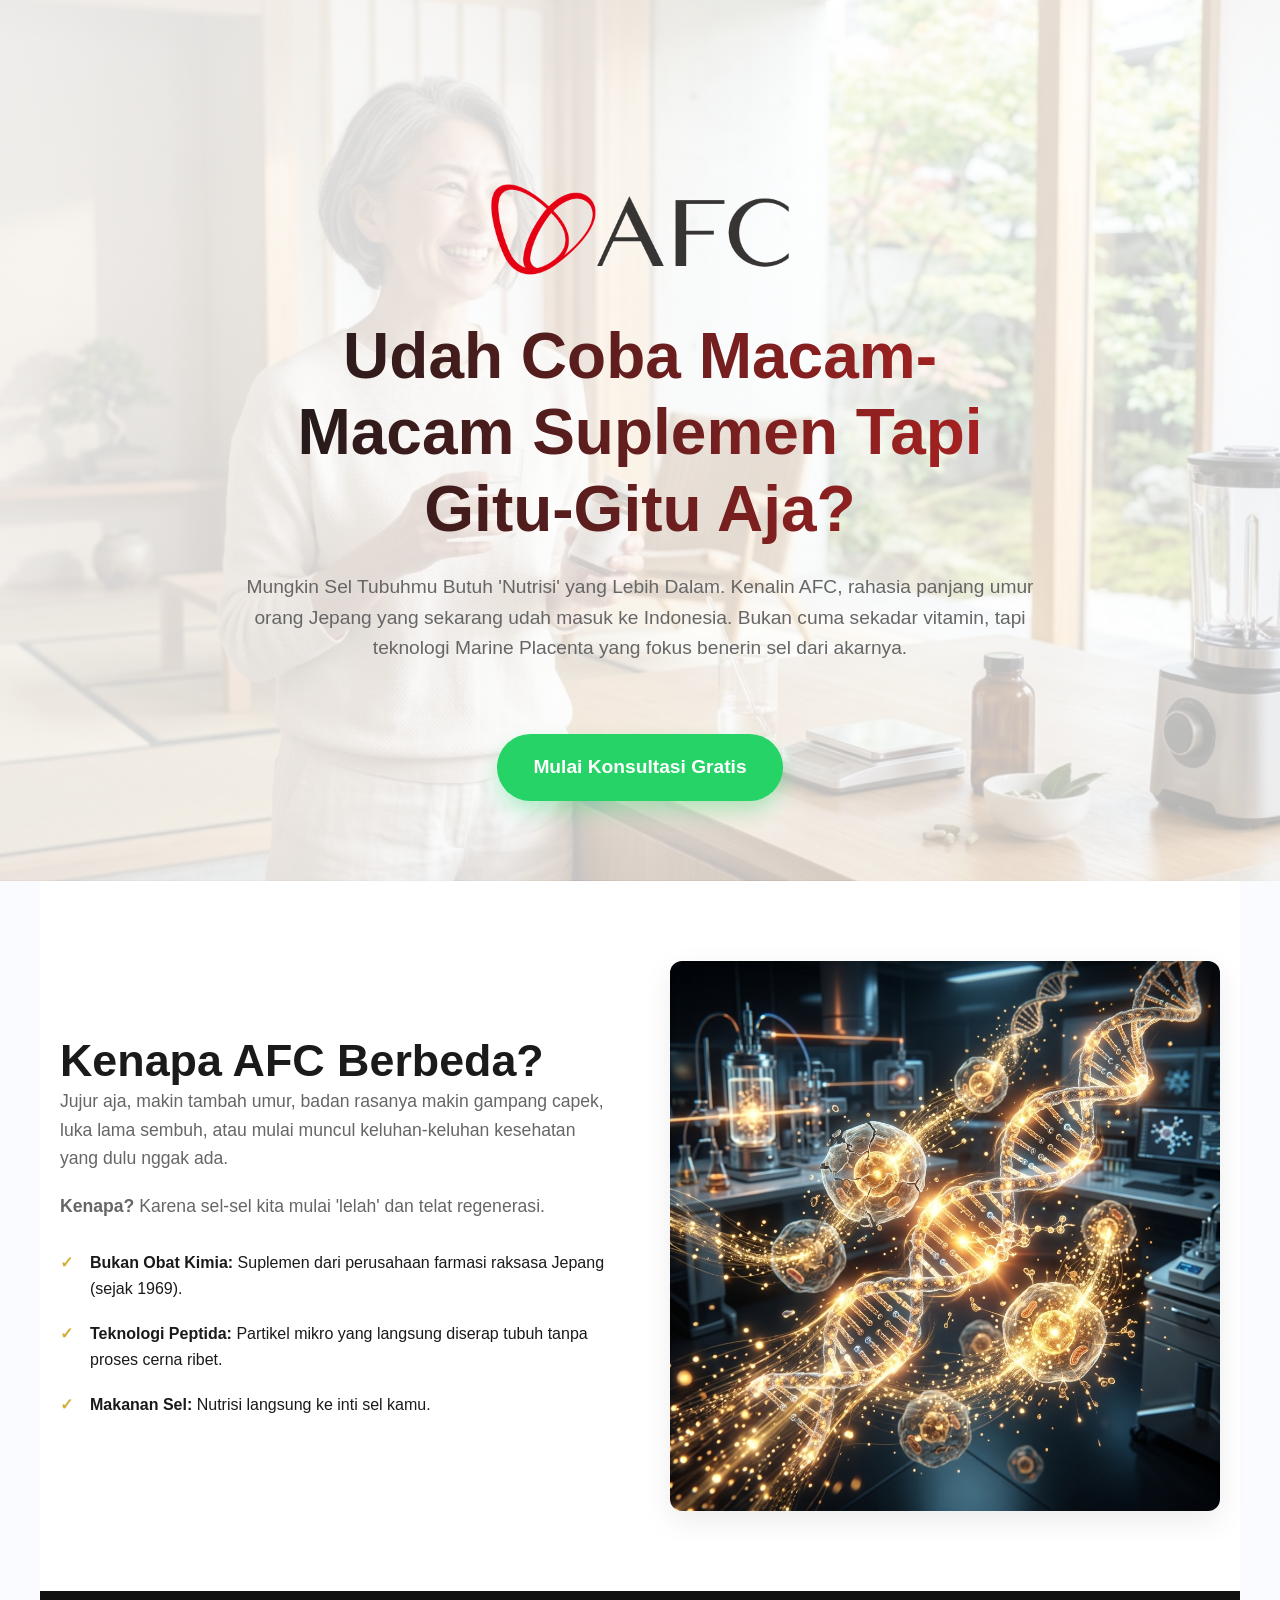
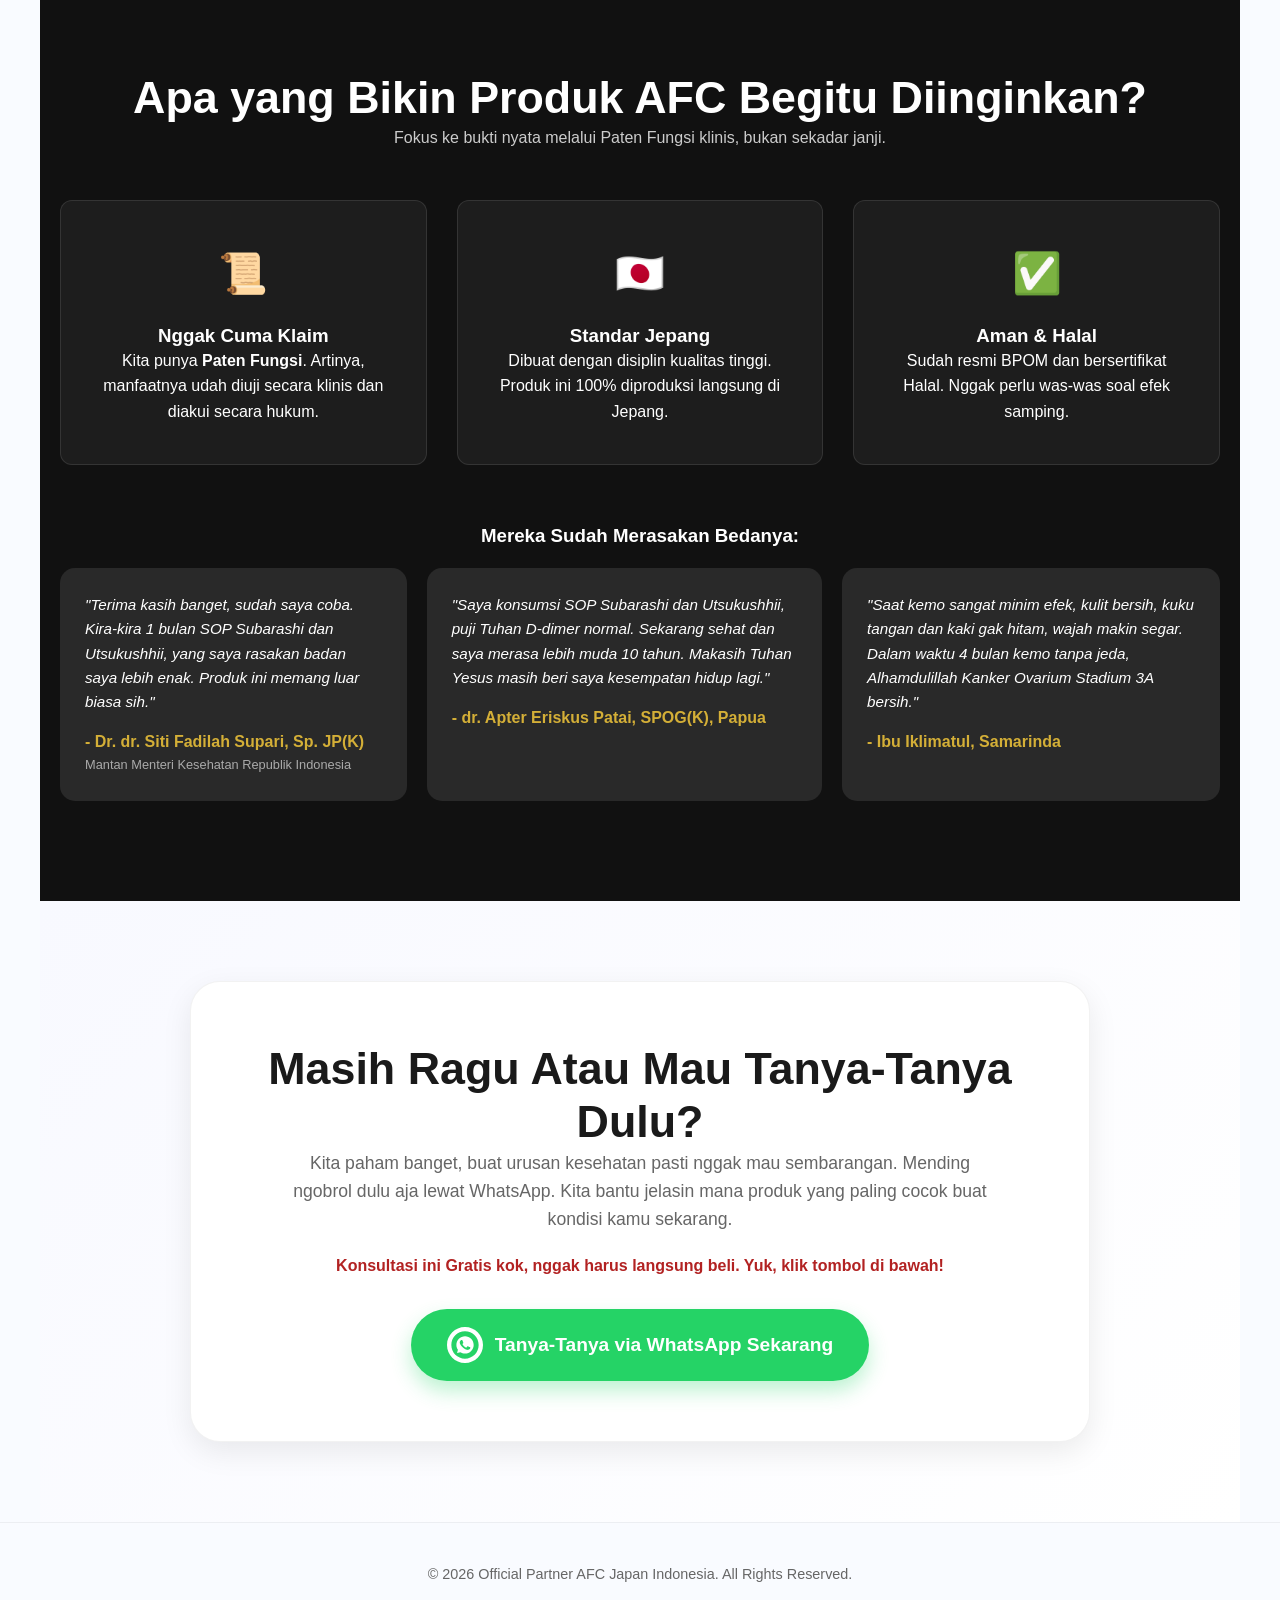
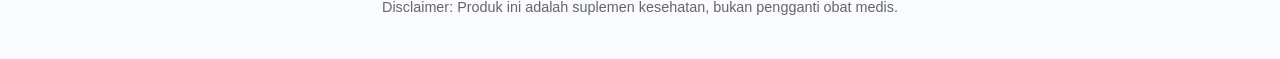
==== index.html @ ba1d47b9 "Initial commit: AFC Landing Page with Meta Pixel & Security Optimization" ====
<!DOCTYPE html>
<html lang="id">
<head>
    <meta charset="UTF-8">
    <meta name="viewport" content="width=device-width, initial-scale=1.0">
    <title>AFC Japan - Nutrisi Sel Tubuh Premium | SOP Subarashi & Utsukushhii</title>
    
    <!-- Security Headers (Updated for Meta Pixel) -->
    <meta http-equiv="Content-Security-Policy" content="default-src 'self'; script-src 'self' 'unsafe-inline' https://connect.facebook.net; style-src 'self' 'unsafe-inline' https://fonts.googleapis.com; font-src https://fonts.gstatic.com; img-src 'self' data: https://www.facebook.com; connect-src 'self' https://www.facebook.com; frame-ancestors 'none';">
    <meta name="referrer" content="strict-origin-when-cross-origin">
    <meta http-equiv="X-Content-Type-Options" content="nosniff">
    <meta http-equiv="Permissions-Policy" content="camera=(), microphone=(), geolocation=(), interest-cohort=()">
    
    <!-- Meta Pixel Code -->
    <script>
    !function(f,b,e,v,n,t,s)
    {if(f.fbq)return;n=f.fbq=function(){n.callMethod?
    n.callMethod.apply(n,arguments):n.queue.push(arguments)};
    if(!f._fbq)f._fbq=n;n.push=n;n.loaded=!0;n.version='2.0';
    n.queue=[];t=b.createElement(e);t.async=!0;
    t.src=v;s=b.getElementsByTagName(e)[0];
    s.parentNode.insertBefore(t,s)}(window, document,'script',
    'https://connect.facebook.net/en_US/fbevents.js');
    fbq('init', '958885573763756');
    fbq('track', 'PageView');
    </script>
    <noscript><img height="1" width="1" style="display:none"
    src="https://www.facebook.com/tr?id=958885573763756&ev=PageView&noscript=1"
    /></noscript>
    <!-- End Meta Pixel Code -->
    <meta name="description" content="Rahasia panjang umur orang Jepang kini hadir di Indonesia. AFC Marine Placenta fokus meregenerasi sel dari akarnya.">
    
    <!-- Google Fonts -->
    <link rel="preconnect" href="https://fonts.googleapis.com">
    <link rel="preconnect" href="https://fonts.gstatic.com" crossorigin>
    <link href="https://fonts.googleapis.com/css2?family=Outfit:wght@300;400;600;700&display=swap" rel="stylesheet">
    
    <link rel="stylesheet" href="style.css">
</head>
<body>

    <!-- Attention Section (Hero) -->
    <section class="hero" id="home">
        <div class="section">
            <div class="hero-content reveal">
                <img src="afc-logo.png" alt="AFC Logo" class="hero-logo">
                <h1>Udah Coba Macam-Macam Suplemen Tapi Gitu-Gitu Aja?</h1>
                <p>Mungkin Sel Tubuhmu Butuh 'Nutrisi' yang Lebih Dalam. Kenalin AFC, rahasia panjang umur orang Jepang yang sekarang udah masuk ke Indonesia. Bukan cuma sekadar vitamin, tapi teknologi Marine Placenta yang fokus benerin sel dari akarnya.</p>
                <a href="#action" class="btn-wa" data-label="Hero Banner">Mulai Konsultasi Gratis</a>
            </div>
        </div>
    </section>

    <!-- Interest Section -->
    <section class="interest section" id="interest">
        <div class="grid-2">
            <div class="reveal">
                <h2>Kenapa AFC Berbeda?</h2>
                <p style="font-size: 1.1rem; color: var(--text-muted); margin-bottom: 20px;">
                    Jujur aja, makin tambah umur, badan rasanya makin gampang capek, luka lama sembuh, atau mulai muncul keluhan-keluhan kesehatan yang dulu nggak ada. 
                </p>
                <p style="font-size: 1.1rem; color: var(--text-muted); margin-bottom: 30px;">
                    <strong>Kenapa?</strong> Karena sel-sel kita mulai 'lelah' dan telat regenerasi.
                </p>
                <ul class="science-points">
                    <li><strong>Bukan Obat Kimia:</strong> Suplemen dari perusahaan farmasi raksasa Jepang (sejak 1969).</li>
                    <li><strong>Teknologi Peptida:</strong> Partikel mikro yang langsung diserap tubuh tanpa proses cerna ribet.</li>
                    <li><strong>Makanan Sel:</strong> Nutrisi langsung ke inti sel kamu.</li>
                </ul>
            </div>
            <div class="image-card reveal">
                <img src="science.png" alt="AFC Science Cell Regeneration">
            </div>
        </div>
    </section>

    <!-- Desire Section -->
    <section class="desire section" id="desire">
        <div class="container reveal" style="text-align: center;">
            <h2>Apa yang Bikin Produk AFC Begitu Diinginkan?</h2>
            <p style="color: #ccc;">Fokus ke bukti nyata melalui Paten Fungsi klinis, bukan sekadar janji.</p>
            
            <div class="desire-grid">
                <div class="benefit-card">
                    <span class="benefit-icon">📜</span>
                    <h3>Nggak Cuma Klaim</h3>
                    <p>Kita punya <strong>Paten Fungsi</strong>. Artinya, manfaatnya udah diuji secara klinis dan diakui secara hukum.</p>
                </div>
                <div class="benefit-card">
                    <span class="benefit-icon">🇯🇵</span>
                    <h3>Standar Jepang</h3>
                    <p>Dibuat dengan disiplin kualitas tinggi. Produk ini 100% diproduksi langsung di Jepang.</p>
                </div>
                <div class="benefit-card">
                    <span class="benefit-icon">✅</span>
                    <h3>Aman & Halal</h3>
                    <p>Sudah resmi BPOM dan bersertifikat Halal. Nggak perlu was-was soal efek samping.</p>
                </div>
            </div>

            <div style="margin-top: 60px;">
                <h3>Mereka Sudah Merasakan Bedanya:</h3>
                <!-- Testimonial placeholder area -->
                <div style="display: flex; gap: 20px; overflow-x: auto; padding: 20px 0; scrollbar-width: none;">
                    <div style="min-width: 300px; background: rgba(255,255,255,0.1); padding: 25px; border-radius: 15px; text-align: left;">
                        <p style="font-style: italic; font-size: 0.95rem;">"Terima kasih banget, sudah saya coba. Kira-kira 1 bulan SOP Subarashi dan Utsukushhii, yang saya rasakan badan saya lebih enak. Produk ini memang luar biasa sih."</p>
                        <p style="margin-top: 15px; font-weight: bold; color: var(--secondary);">- Dr. dr. Siti Fadilah Supari, Sp. JP(K)</p>
                        <p style="font-size: 0.8rem; color: #aaa;">Mantan Menteri Kesehatan Republik Indonesia</p>
                    </div>
                    <div style="min-width: 300px; background: rgba(255,255,255,0.1); padding: 25px; border-radius: 15px; text-align: left;">
                        <p style="font-style: italic; font-size: 0.95rem;">"Saya konsumsi SOP Subarashi dan Utsukushhii, puji Tuhan D-dimer normal. Sekarang sehat dan saya merasa lebih muda 10 tahun. Makasih Tuhan Yesus masih beri saya kesempatan hidup lagi."</p>
                        <p style="margin-top: 15px; font-weight: bold; color: var(--secondary);">- dr. Apter Eriskus Patai, SPOG(K), Papua</p>
                    </div>
                    <div style="min-width: 300px; background: rgba(255,255,255,0.1); padding: 25px; border-radius: 15px; text-align: left;">
                        <p style="font-style: italic; font-size: 0.95rem;">"Saat kemo sangat minim efek, kulit bersih, kuku tangan dan kaki gak hitam, wajah makin segar. Dalam waktu 4 bulan kemo tanpa jeda, Alhamdulillah Kanker Ovarium Stadium 3A bersih."</p>
                        <p style="margin-top: 15px; font-weight: bold; color: var(--secondary);">- Ibu Iklimatul, Samarinda</p>
                    </div>
                </div>
            </div>
        </div>
    </section>

    <!-- Action Section -->
    <section class="action section" id="action">
        <div class="cta-box reveal">
            <h2>Masih Ragu Atau Mau Tanya-Tanya Dulu?</h2>
            <p style="color: var(--text-muted); font-size: 1.1rem; max-width: 700px; margin: 0 auto;">
                Kita paham banget, buat urusan kesehatan pasti nggak mau sembarangan. Mending ngobrol dulu aja lewat WhatsApp. Kita bantu jelasin mana produk yang paling cocok buat kondisi kamu sekarang.
            </p>
            <p style="margin-top: 20px; font-weight: 600; color: var(--primary);">Konsultasi ini Gratis kok, nggak harus langsung beli. Yuk, klik tombol di bawah!</p>
            
            <a href="https://wa.me/6285191579646?text=Halo!%20Bisa%20minta%20info%20lebih%20lanjut%20tentang%20produk%20AFC?" class="btn-wa" data-label="CTA Box">
                <svg class="whatsapp-icon" viewBox="0 0 24 24">
                    <path d="M12.031 6.172c-3.181 0-5.767 2.586-5.768 5.766-.001 1.298.38 2.27 1.019 3.287l-.582 2.128 2.182-.573c.978.58 1.911.928 3.145.929 3.178 0 5.767-2.587 5.768-5.766 0-3.18-2.587-5.771-5.764-5.771zm3.392 8.244c-.144.405-.837.774-1.17.824-.299.045-.677.063-1.092-.069-.252-.08-.575-.187-.988-.365-1.739-.751-2.874-2.502-2.961-2.617-.087-.116-.708-.94-.708-1.793s.448-1.273.607-1.446c.159-.173.346-.217.462-.217l.332.006c.106.005.249-.04.39.298.144.347.491 1.2.534 1.287.043.087.072.188.014.304-.058.116-.087.188-.173.289l-.26.304c-.087.086-.177.18-.076.354.101.174.449.741.964 1.201.662.591 1.221.774 1.394.86s.274.072.376-.043c.101-.116.433-.506.548-.68.116-.173.231-.144.39-.087s1.011.477 1.184.564.289.13.332.202c.045.072.045.419-.1.824z"/>
                    <path d="M12 0c-6.627 0-12 5.373-12 12s5.373 12 12 12 12-5.373 12-12-5.373-12-12-12zm0 21.105c-5.029 0-9.105-4.077-9.105-9.105s4.077-9.105 9.105-9.105 9.105 4.077 9.105 9.105-4.077 9.105-9.105 9.105z"/>
                </svg>
                Tanya-Tanya via WhatsApp Sekarang
            </a>
        </div>
    </section>

    <div class="sticky-cta">
        <a href="https://wa.me/6285191579646?text=Halo!%20Bisa%20minta%20info%20lebih%20lanjut%20tentang%20produk%20AFC?" class="btn-wa btn-wa-full" data-label="Sticky Mobile">
            <svg class="whatsapp-icon" viewBox="0 0 24 24">
                <path d="M12.031 6.172c-3.181 0-5.767 2.586-5.768 5.766-.001 1.298.38 2.27 1.019 3.287l-.582 2.128 2.182-.573c.978.58 1.911.928 3.145.929 3.178 0 5.767-2.587 5.768-5.766 0-3.18-2.587-5.771-5.764-5.771zm3.392 8.244c-.144.405-.837.774-1.17.824-.299.045-.677.063-1.092-.069-.252-.08-.575-.187-.988-.365-1.739-.751-2.874-2.502-2.961-2.617-.087-.116-.708-.94-.708-1.793s.448-1.273.607-1.446c.159-.173.346-.217.462-.217l.332.006c.106.005.249-.04.39.298.144.347.491 1.2.534 1.287.043.087.072.188.014.304-.058.116-.087.188-.173.289l-.26.304c-.087.086-.177.18-.076.354.101.174.449.741.964 1.201.662.591 1.221.774 1.394.86s.274.072.376-.043c.101-.116.433-.506.548-.68.116-.173.231-.144.39-.087s1.011.477 1.184.564.289.13.332.202c.045.072.045.419-.1.824z"/>
                <path d="M12 0c-6.627 0-12 5.373-12 12s5.373 12 12 12 12-5.373 12-12-5.373-12-12-12zm0 21.105c-5.029 0-9.105-4.077-9.105-9.105s4.077-9.105 9.105-9.105 9.105 4.077 9.105 9.105-4.077 9.105-9.105 9.105z"/>
            </svg>
            Tanya via WhatsApp Gratis
        </a>
    </div>

    <!-- Footer -->
    <footer style="text-align: center; padding: 40px; color: var(--text-muted); font-size: 0.9rem; border-top: 1px solid rgba(0,0,0,0.05);">
        <p>&copy; 2026 Official Partner AFC Japan Indonesia. All Rights Reserved.</p>
        <p style="margin-top: 10px;">Disclaimer: Produk ini adalah suplemen kesehatan, bukan pengganti obat medis.</p>
    </footer>

    <script src="script.js"></script>
</body>
</html>
---- style.css ----
/* Design System */
:root {
    --primary: #B22222; /* Crimson for SOP */
    --secondary: #D4AF37; /* Gold for Premium */
    --accent: #2E5894; /* Blue for Utsukushhii */
    --bg-light: #F9FBFF;
    --text-dark: #1A1A1A;
    --text-muted: #666666;
    --white: #FFFFFF;
    --shadow-sm: 0 2px 4px rgba(0,0,0,0.05);
    --shadow-md: 0 10px 30px rgba(0,0,0,0.08);
    --radius: 12px;
}

* {
    margin: 0;
    padding: 0;
    box-sizing: border-box;
}

body {
    font-family: 'Outfit', -apple-system, BlinkMacSystemFont, "Segoe UI", Roboto, sans-serif;
    background-color: var(--bg-light);
    color: var(--text-dark);
    line-height: 1.6;
    overflow-x: hidden;
}

h1, h2, h3 {
    font-weight: 700;
    line-height: 1.2;
}

h2 {
    font-size: clamp(1.8rem, 4vw, 2.8rem);
}

/* Sections */
.section {
    padding: clamp(40px, 8vw, 80px) 20px;
    max-width: 1200px;
    margin: 0 auto;
}

.container {
    width: 100%;
}

/* Attention (Hero) */
.hero {
    min-height: 90vh;
    display: flex;
    align-items: center;
    justify-content: center;
    background: linear-gradient(135deg, rgba(255,255,255,0.9), rgba(255,255,255,0.7)), url('hero.png');
    background-size: cover;
    background-position: center;
    position: relative;
    padding-top: 100px;
}

.hero-content {
    text-align: center;
    max-width: 800px;
    z-index: 2;
}

.hero-logo {
    height: clamp(60px, 10vw, 100px);
    width: auto;
    object-fit: contain;
    margin-bottom: 30px;
}

.hero h1 {
    font-size: clamp(2.5rem, 5vw, 4rem);
    background: linear-gradient(to right, var(--text-dark), var(--primary));
    -webkit-background-clip: text;
    background-clip: text;
    -webkit-text-fill-color: transparent;
    margin-bottom: 24px;
}

.hero p {
    font-size: 1.2rem;
    color: var(--text-muted);
    margin-bottom: 40px;
}

/* Interest Section */
.interest {
    background: var(--white);
}

.grid-2 {
    display: grid;
    grid-template-columns: 1fr 1fr;
    gap: 60px;
    align-items: center;
}

@media (max-width: 768px) {
    .grid-2 {
        grid-template-columns: 1fr;
    }
}

.image-card {
    border-radius: var(--radius);
    overflow: hidden;
    box-shadow: var(--shadow-md);
    position: relative;
}

.image-card img {
    width: 100%;
    display: block;
}

.science-points {
    list-style: none;
}

.science-points li {
    margin-bottom: 20px;
    padding-left: 30px;
    position: relative;
}

.science-points li::before {
    content: "✓";
    position: absolute;
    left: 0;
    color: var(--secondary);
    font-weight: bold;
}

/* Desire Section */
.desire {
    background: #111;
    color: var(--white);
    position: relative;
    overflow: hidden;
}

.desire-grid {
    display: grid;
    grid-template-columns: repeat(auto-fit, minmax(280px, 1fr));
    gap: 30px;
    margin-top: 50px;
}

.benefit-card {
    background: rgba(255, 255, 255, 0.05);
    padding: 40px;
    border-radius: var(--radius);
    border: 1px solid rgba(255, 255, 255, 0.1);
    transition: transform 0.3s ease;
}

.benefit-card:hover {
    transform: translateY(-10px);
    background: rgba(255, 255, 255, 0.08);
}

.benefit-icon {
    font-size: 2.5rem;
    margin-bottom: 20px;
    display: block;
}

/* Action Section */
.action {
    text-align: center;
    background: linear-gradient(135deg, #f8f9ff 0%, #ffffff 100%);
}

.cta-box {
    background: var(--white);
    padding: clamp(30px, 6vw, 60px);
    border-radius: 30px;
    box-shadow: var(--shadow-md);
    max-width: 900px;
    margin: 0 auto;
    border: 1px solid rgba(0,0,0,0.05);
}

.btn-wa {
    display: inline-flex;
    align-items: center;
    gap: 12px;
    padding: 18px 36px;
    background: #25D366;
    color: white;
    text-decoration: none;
    border-radius: 50px;
    font-size: 1.2rem;
    font-weight: 700;
    box-shadow: 0 10px 20px rgba(37, 211, 102, 0.3);
    transition: all 0.3s cubic-bezier(0.175, 0.885, 0.32, 1.275);
    margin-top: 30px;
}

.btn-wa:hover {
    transform: scale(1.05);
    box-shadow: 0 15px 30px rgba(37, 211, 102, 0.4);
}

.whatsapp-icon {
    width: clamp(28px, 5vw, 36px);
    height: clamp(28px, 5vw, 36px);
    flex-shrink: 0;
    fill: currentColor;
}

/* Sticky Mobile Button */
.sticky-cta {
    display: none;
    position: fixed;
    bottom: 20px;
    left: 20px;
    right: 20px;
    z-index: 100;
}

@media (max-width: 600px) {
    body {
        padding-bottom: 100px; /* Space for sticky CTA */
    }
    .sticky-cta {
        display: block;
    }
    .btn-wa-full {
        width: 100%;
        justify-content: center;
        font-size: 1.1rem;
        padding: 16px 24px;
    }
}

/* Animations */
.reveal {
    opacity: 0;
    transform: translateY(30px);
    transition: all 0.8s ease-out;
}

.reveal.active {
    opacity: 1;
    transform: translateY(0);
}
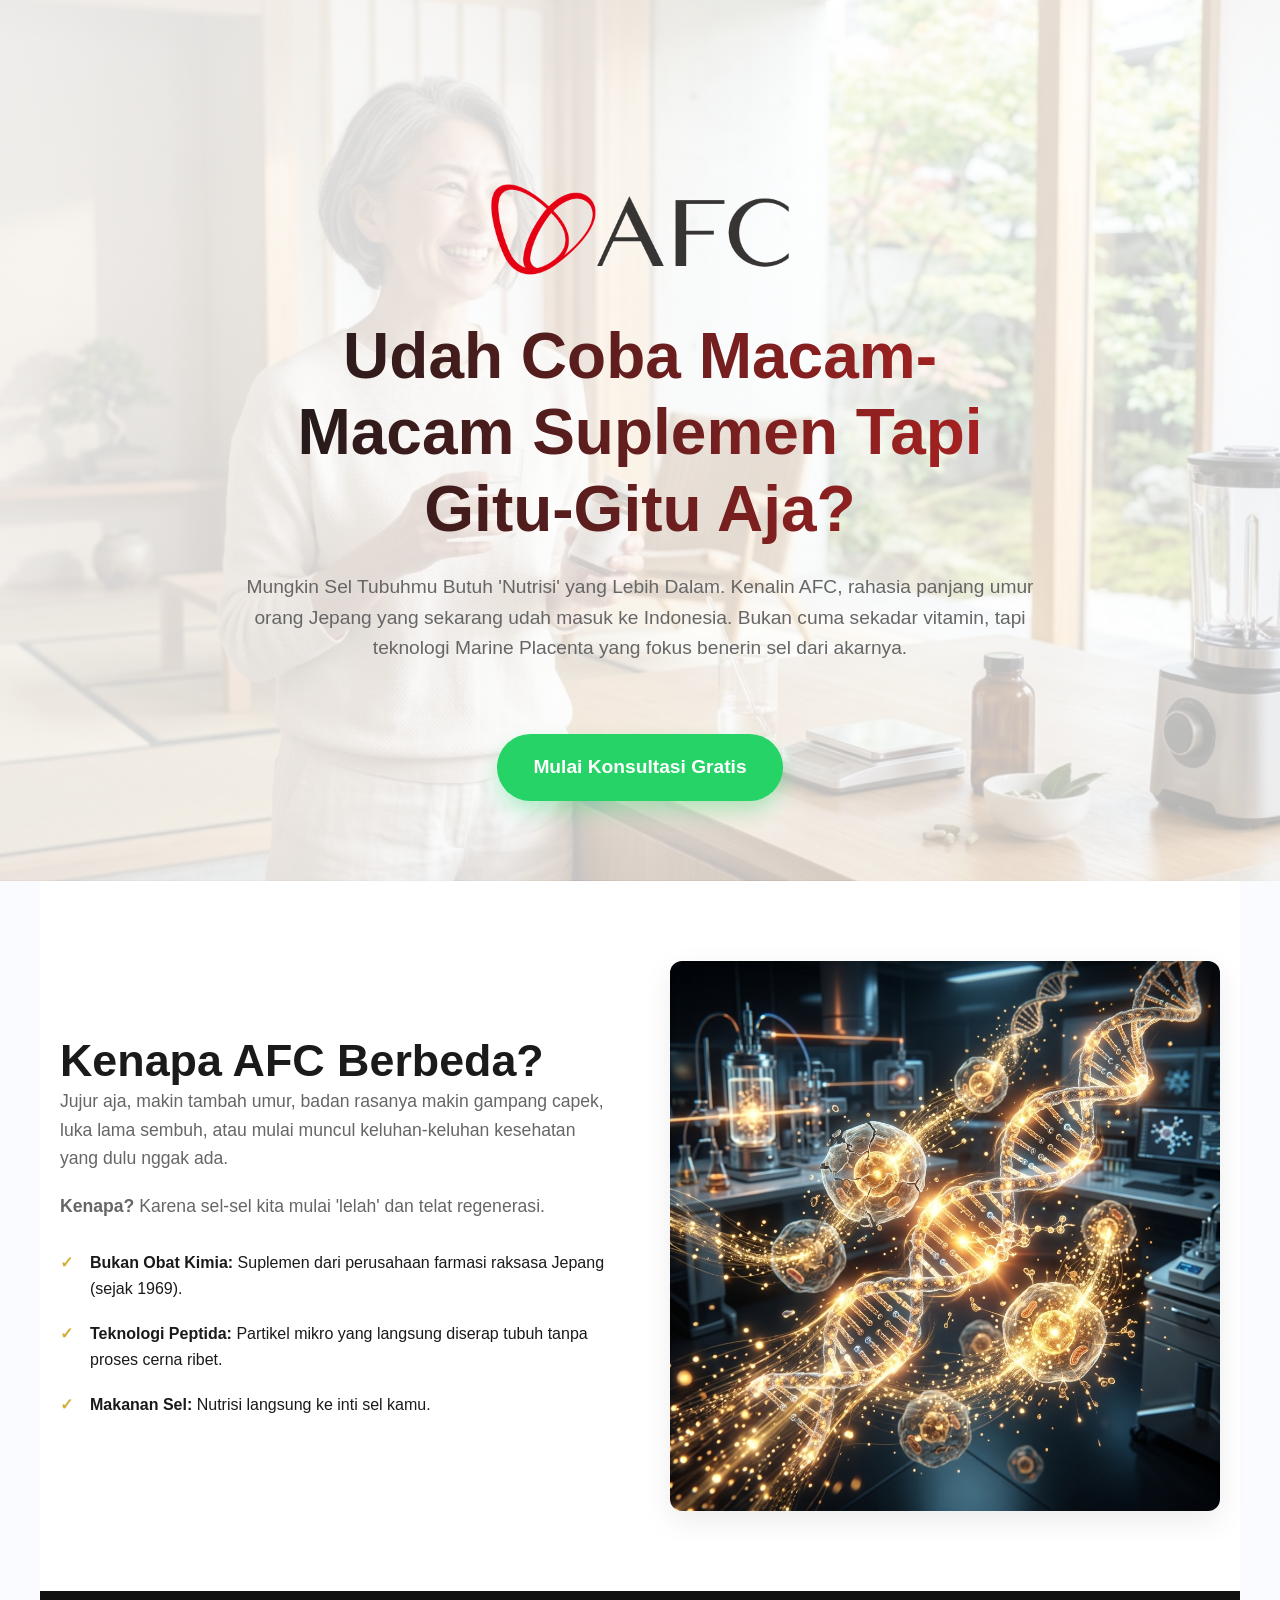
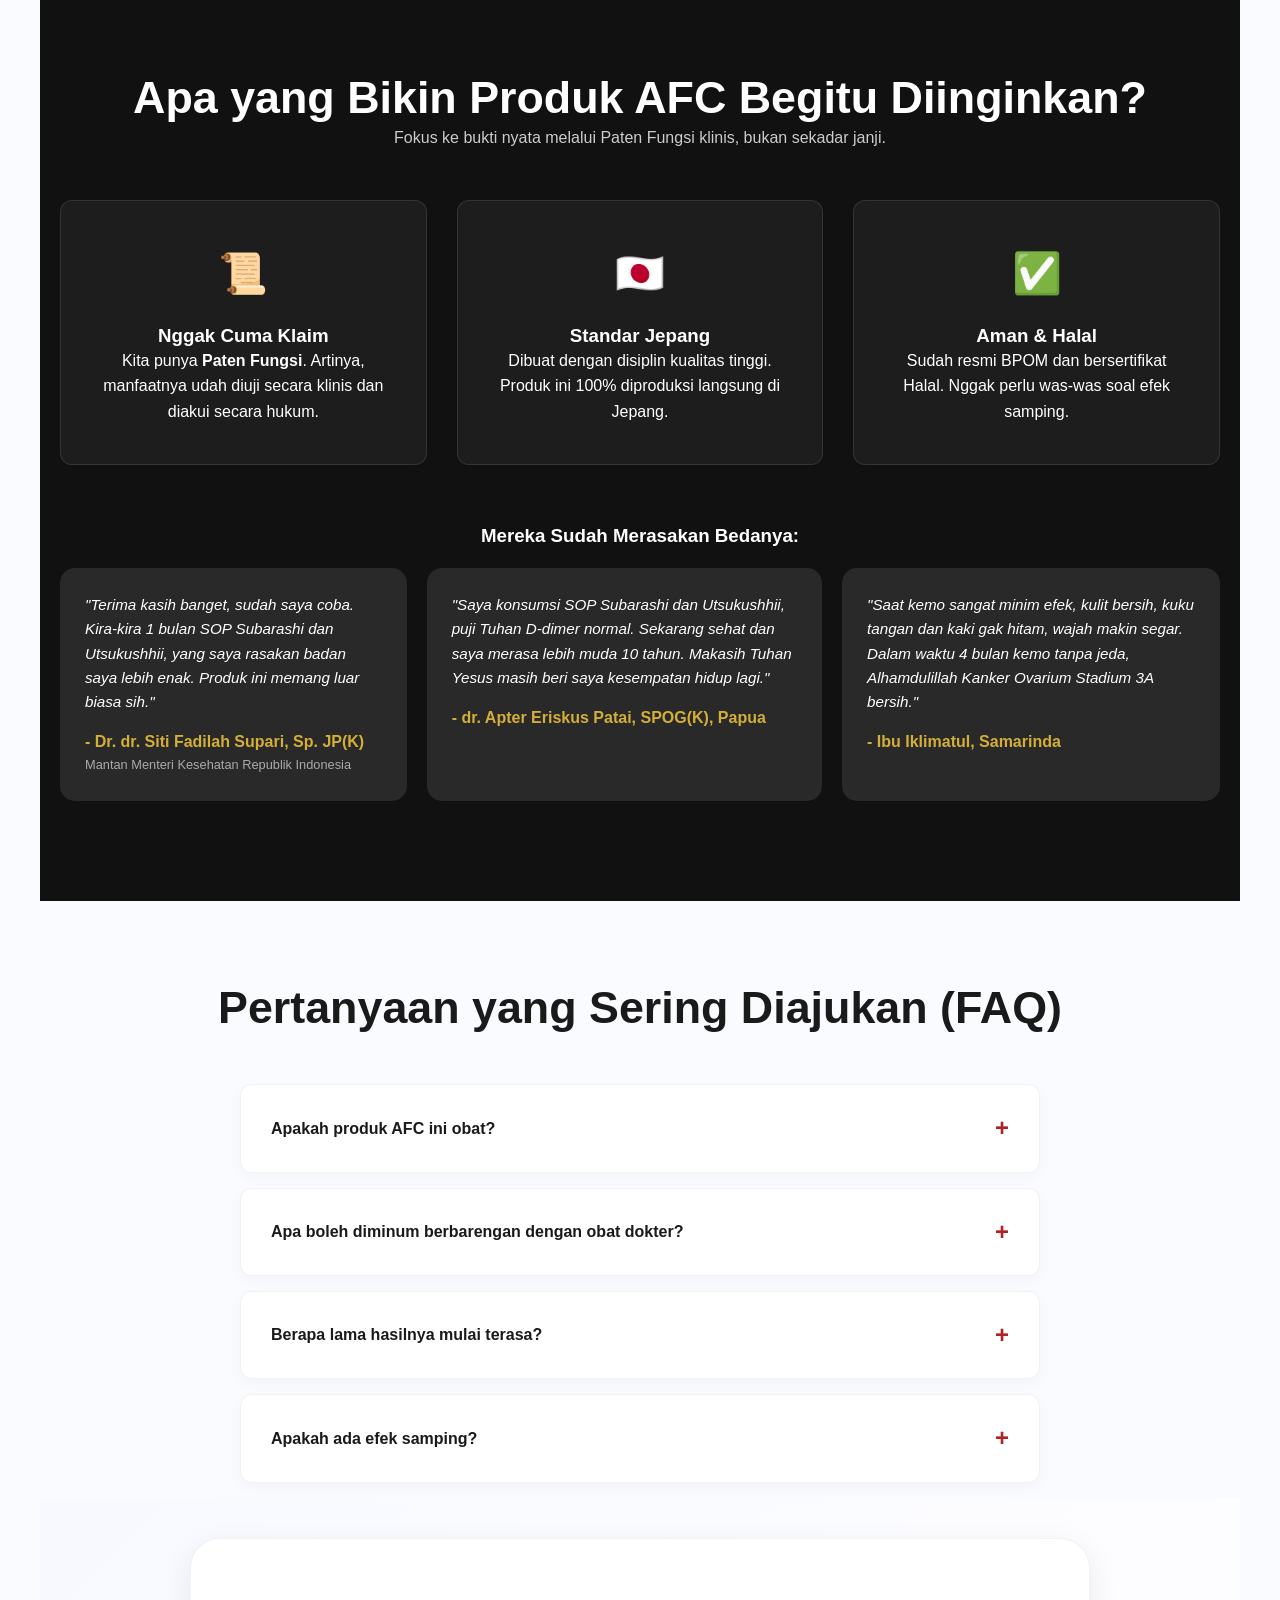
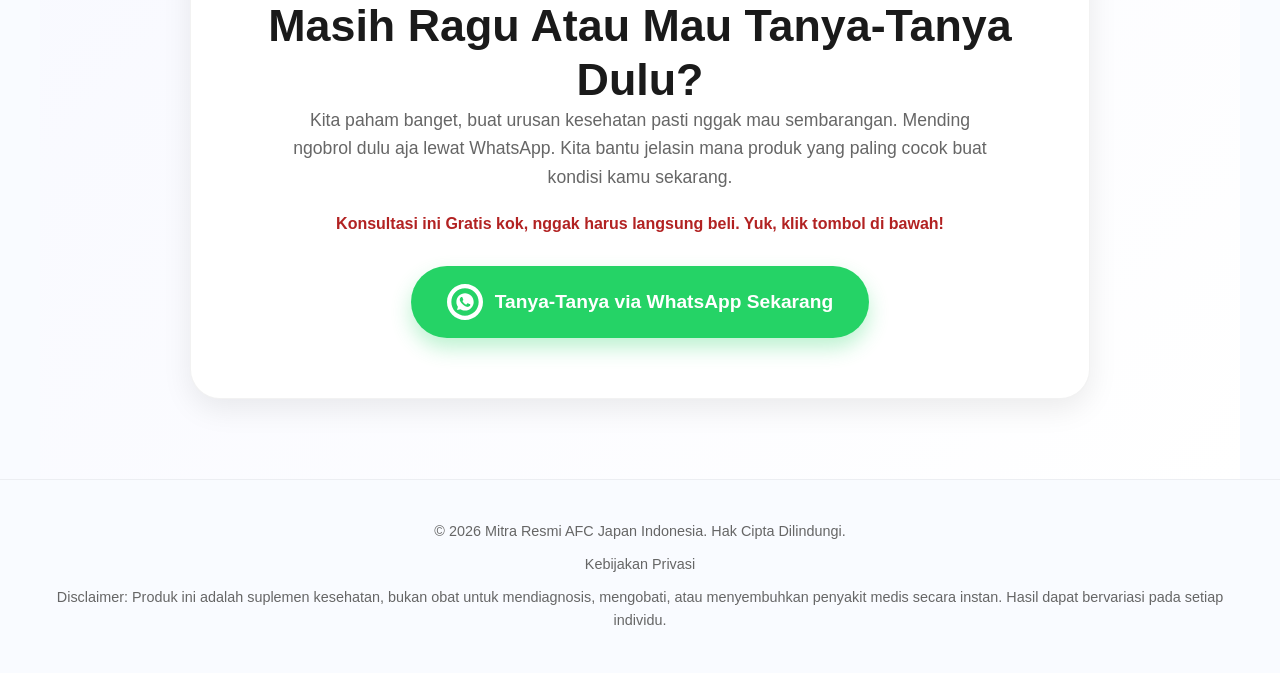
==== commit 876ba6de: "Add Privacy Policy, interactive FAQ accordion, and layout spacing optimizations" ====
--- a/index.html
+++ b/index.html
@@ -35,7 +35,7 @@
     <link rel="preconnect" href="https://fonts.gstatic.com" crossorigin>
     <link href="https://fonts.googleapis.com/css2?family=Outfit:wght@300;400;600;700&display=swap" rel="stylesheet">
     
-    <link rel="stylesheet" href="style.css">
+    <link rel="stylesheet" href="style.css?v=1.1">
 </head>
 <body>
 
@@ -120,6 +120,51 @@
         </div>
     </section>
 
+    <!-- FAQ Section -->
+    <section class="faq-section section" id="faq">
+        <div class="container reveal">
+            <h2 style="text-align: center; margin-bottom: 50px;">Pertanyaan yang Sering Diajukan (FAQ)</h2>
+            <div class="faq-container">
+                <div class="faq-item">
+                    <div class="faq-question">
+                        <span>Apakah produk AFC ini obat?</span>
+                        <span class="faq-icon">+</span>
+                    </div>
+                    <div class="faq-answer">
+                        <p>Bukan, ini adalah suplemen kesehatan dengan teknologi Nutrisi Sel dari Jepang untuk membantu regenerasi sel tubuh secara alami.</p>
+                    </div>
+                </div>
+                <div class="faq-item">
+                    <div class="faq-question">
+                        <span>Apa boleh diminum berbarengan dengan obat dokter?</span>
+                        <span class="faq-icon">+</span>
+                    </div>
+                    <div class="faq-answer">
+                        <p>Sangat boleh. Berikan jeda sekitar 1-2 jam setelah minum obat dokter agar penyerapan nutrisi selnya tetap maksimal.</p>
+                    </div>
+                </div>
+                <div class="faq-item">
+                    <div class="faq-question">
+                        <span>Berapa lama hasilnya mulai terasa?</span>
+                        <span class="faq-icon">+</span>
+                    </div>
+                    <div class="faq-answer">
+                        <p>Kondisi tubuh tiap orang berbeda, tapi rata-rata konsumen kami mulai merasakan perubahan positif dalam 7 hingga 14 hari konsumsi rutin.</p>
+                    </div>
+                </div>
+                <div class="faq-item">
+                    <div class="faq-question">
+                        <span>Apakah ada efek samping?</span>
+                        <span class="faq-icon">+</span>
+                    </div>
+                    <div class="faq-answer">
+                        <p>Produk ini alami (bebas kimia berbahaya), sudah BPOM dan Halal, jadi aman dikonsumsi jangka panjang tanpa efek samping negatif.</p>
+                    </div>
+                </div>
+            </div>
+        </div>
+    </section>
+
     <!-- Action Section -->
     <section class="action section" id="action">
         <div class="cta-box reveal">
@@ -151,10 +196,13 @@
 
     <!-- Footer -->
     <footer style="text-align: center; padding: 40px; color: var(--text-muted); font-size: 0.9rem; border-top: 1px solid rgba(0,0,0,0.05);">
-        <p>&copy; 2026 Official Partner AFC Japan Indonesia. All Rights Reserved.</p>
-        <p style="margin-top: 10px;">Disclaimer: Produk ini adalah suplemen kesehatan, bukan pengganti obat medis.</p>
+        <p>&copy; 2026 Mitra Resmi AFC Japan Indonesia. Hak Cipta Dilindungi.</p>
+        <p style="margin-top: 10px;">
+            <a href="privacy-policy.html" style="color: var(--text-muted); text-decoration: none;">Kebijakan Privasi</a>
+        </p>
+        <p style="margin-top: 10px;">Disclaimer: Produk ini adalah suplemen kesehatan, bukan obat untuk mendiagnosis, mengobati, atau menyembuhkan penyakit medis secara instan. Hasil dapat bervariasi pada setiap individu.</p>
     </footer>
 
-    <script src="script.js"></script>
+    <script src="script.js?v=1.1"></script>
 </body>
 </html>
--- a/style.css
+++ b/style.css
@@ -249,3 +249,70 @@
     opacity: 1;
     transform: translateY(0);
 }
+
+/* FAQ Accordion */
+.faq-container {
+    max-width: 800px;
+    margin: 0 auto;
+}
+
+.faq-item {
+    background: var(--white);
+    margin-bottom: 15px;
+    border-radius: 12px;
+    overflow: hidden;
+    box-shadow: 0 4px 15px rgba(0,0,0,0.03);
+    border: 1px solid rgba(0,0,0,0.05);
+    transition: all 0.3s ease;
+}
+
+.faq-item.active {
+    border-color: var(--secondary);
+    box-shadow: 0 10px 25px rgba(0,0,0,0.08);
+}
+
+.faq-question {
+    padding: 24px 30px;
+    display: flex;
+    justify-content: space-between;
+    align-items: center;
+    cursor: pointer;
+    font-weight: 600;
+    color: var(--text-dark);
+}
+
+.faq-icon {
+    font-size: 1.5rem;
+    color: var(--primary);
+    transition: transform 0.3s ease;
+}
+
+.faq-item.active .faq-icon {
+    transform: rotate(45deg);
+}
+
+.faq-answer {
+    max-height: 0;
+    overflow: hidden;
+    transition: max-height 0.4s cubic-bezier(0.4, 0, 0.2, 1);
+    background: #fdfdfd;
+}
+
+.faq-answer p {
+    padding: 24px 30px;
+    color: var(--text-muted);
+    border-top: 1px solid rgba(0,0,0,0.03);
+}
+
+.faq-item.active .faq-answer {
+    max-height: 500px; /* Adjust as needed */
+}
+
+/* Spacing Optimization */
+.faq-section {
+    padding-bottom: 0px; /* Merapatkan ke bawah */
+}
+
+.action {
+    padding-top: 40px; /* Menjaga jarak secukupnya di bagian atas CTA Box */
+}
